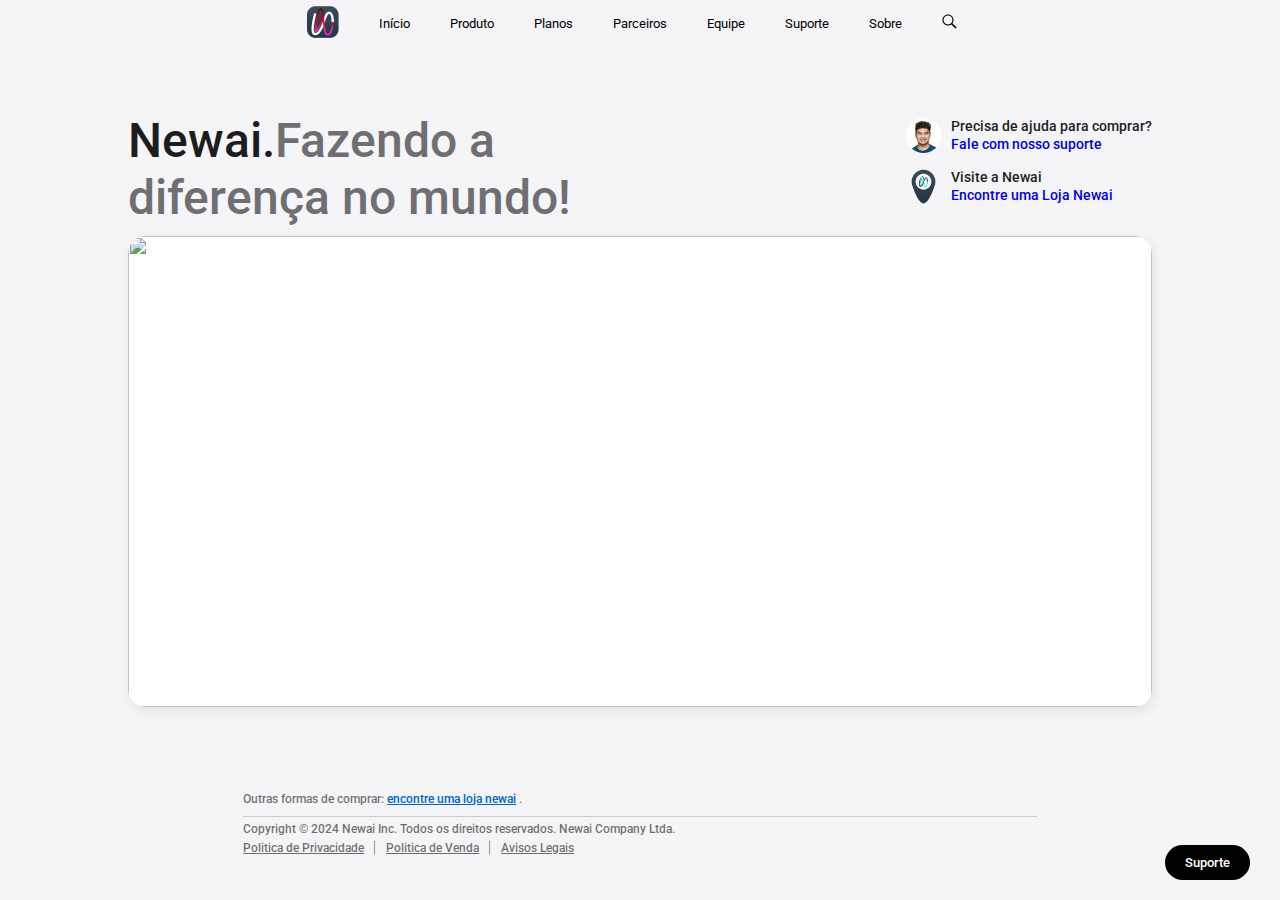
==== index.html @ 6e4234dc "Add files via upload" ====
<!DOCTYPE html>
<html lang="pt-BR">

<!-- Cabeça -->

<head>

    <!-- Meta -->
    <meta charset="UTF-8">
    <meta name="viewport" content="width=device-width, initial-scale=1.0">

    <!-- Titulo -->
    <title>Newai (Brasil)</title>

    <!-- Links CSS -->
    <link rel="stylesheet" href="./style/reset.css">
    <link rel="stylesheet" href="./style/global.css">
    <link rel="stylesheet" href="./style/global-mobile.css">
    <link rel="stylesheet" href="./style/botwai.css">

    <!-- Fonte -->
    <link rel="preconnect" href="https://fonts.googleapis.com">
    <link rel="preconnect" href="https://fonts.gstatic.com" crossorigin>
    <link
        href="https://fonts.googleapis.com/css2?family=Roboto:ital,wght@0,100;0,300;0,400;0,500;0,700;0,900;1,100;1,300;1,400;1,500;1,700;1,900&display=swap"
        rel="stylesheet">
    <link rel="icon" href="./assets/favicon.ico" type="image/x-icon">

</head>

<!-- Corpo -->

<body>

    <!-- VLibras -->
    <div class="vlibra">
        <div vw class="enabled">
            <div vw-access-button class="active"></div>
            <div vw-plugin-wrapper>
                <div class="vw-plugin-top-wrapper"></div>
            </div>
        </div>
        <script class="vlibras" src="https://vlibras.gov.br/app/vlibras-plugin.js"></script>
        <script>
            new window.VLibras.Widget('https://vlibras.gov.br/app');
        </script>
    </div>

    <!-- Botwai -->
    <div class="chat-container">
        <button id="support-btn" onclick="toggleChat()">Suporte</button>
        <div id="chat-box" class="chat-box">
            <div class="chat-header">
                <span>BotWai</span>
                <div class="header-buttons">
                    <button onmouseover="showPopup('popup-reiniciar')" onmouseout="hidePopup('popup-reiniciar')"
                        onclick="clearChat(); restartChat()">
                        <svg xmlns="http://www.w3.org/2000/svg" width="20" height="20" fill="currentColor"
                            class="bi bi-trash" viewBox="0 0 16 16">
                            <path
                                d="M5.5 5.5A.5.5 0 0 1 6 6v6a.5.5 0 0 1-1 0V6a.5.5 0 0 1 .5-.5m2.5 0a.5.5 0 0 1 .5.5v6a.5.5 0 0 1-1 0V6a.5.5 0 0 1 .5-.5m3 .5a.5.5 0 0 0-1 0v6a.5.5 0 0 0 1 0z" />
                            <path
                                d="M14.5 3a1 1 0 0 1-1 1H13v9a2 2 0 0 1-2 2H5a2 2 0 0 1-2-2V4h-.5a1 1 0 0 1-1-1V2a1 1 0 0 1 1-1H6a1 1 0 0 1 1-1h2a1 1 0 0 1 1 1h3.5a1 1 0 0 1 1 1zM4.118 4 4 4.059V13a1 1 0 0 0 1 1h6a1 1 0 0 0 1-1V4.059L11.882 4zM2.5 3h11V2h-11z" />
                        </svg>
                        <span class="Pop-up" id="popup-reiniciar">Reiniciar</span>
                    </button>

                    <button onmouseover="showPopup('popup-fechar')" onmouseout="hidePopup('popup-fechar')"
                        onclick="toggleChat()">
                        <svg fill="#000000" height="20px" width="15px" version="1.1" id="Capa_1"
                            xmlns="http://www.w3.org/2000/svg" xmlns:xlink="http://www.w3.org/1999/xlink"
                            viewBox="0 0 460.775 460.775" xml:space="preserve">
                            <path d="M285.08,230.397L456.218,59.27c6.076-6.077,6.076-15.911,0-21.986L423.511,4.565c-2.913-2.911-6.866-4.55-10.992-4.55
                               c-4.127,0-8.08,1.639-10.993,4.55l-171.138,171.14L59.25,4.565c-2.913-2.911-6.866-4.55-10.993-4.55
                               c-4.126,0-8.08,1.639-10.992,4.55L4.558,37.284c-6.077,6.075-6.077,15.909,0,21.986l171.138,171.128L4.575,401.505
                               c-6.074,6.077-6.074,15.911,0,21.986l32.709,32.719c2.911,2.911,6.865,4.55,10.992,4.55c4.127,0,8.08-1.639,10.994-4.55
                               l171.117-171.12l171.118,171.12c2.913,2.911,6.866,4.55,10.993,4.55c4.128,0,8.081-1.639,10.992-4.55l32.709-32.719
                               c6.074-6.075,6.074-15.909,0-21.986L285.08,230.397z" />
                        </svg>
                        <span class="Pop-up" id="popup-fechar">Fechar</span>
                    </button>
                </div>
            </div>

            <div class="chat-body" id="chat-body">
                <div class="bot-message">
                    <img src="./assets/botwai.png" alt="">
                    <p>Oi! Sou BotWay🤖, o especialista de atendimento Newai. Como posso te ajudar hoje?</p>
                </div>
                <div id="faq-buttons">
                    <h1>Perguntas frequentes:</h1>
                    <button onclick="sendFAQ('produto', 'O que vocês vendem?')">O que vocês vendem?</button>
                    <button onclick="sendFAQ('contato', 'Como entrar em contato?')">Como entrar em contato?</button>
                    <button onclick="sendFAQ('planos', 'Quais são os planos?')">Quais são os planos?</button>
                </div>
            </div>
            <div id="loading" style="display: none;">
                <svg xmlns="http://www.w3.org/2000/svg" viewBox="0 0 100 100" preserveAspectRatio="xMidYMid" width="40"
                    height="40" style="shape-rendering: auto; display: block; background: transparent;"
                    xmlns:xlink="http://www.w3.org/1999/xlink">
                    <g>
                        <circle stroke-dasharray="47.12388980384689 17.707963267948966" r="10" stroke-width="6"
                            stroke="#cccccc" fill="none" cy="50" cx="50">
                            <animateTransform keyTimes="0;1" values="0 50 50;360 50 50" dur="1s"
                                repeatCount="indefinite" type="rotate" attributeName="transform"></animateTransform>
                        </circle>
                        <g></g>
                    </g>
                </svg>
            </div>
            <div class="chat-footer">
                <div class="input-container">
                    <input type="text" id="chat-input" placeholder="Escreva sua mensagem..."
                        onkeypress="handleEnter(event)">
                    <button onclick="sendMessage()" id="send-button">
                        <svg xmlns="http://www.w3.org/2000/svg" width="24" height="24" viewBox="0 0 24 24" id="send">
                            <path fill="none" d="M0 0h24v24H0V0z"></path>
                            <path
                                d="M3.4 20.4l17.45-7.48c.81-.35.81-1.49 0-1.84L3.4 3.6c-.66-.29-1.39.2-1.39.91L2 9.12c0 .5.37.93.87.99L17 12 2.87 13.88c-.5.07-.87.5-.87 1l.01 4.61c0 .71.73 1.2 1.39.91z">
                            </path>
                        </svg>
                    </button>
                </div>
            </div>
            <div class="chat-h1">
                <h1>O BotWai pode produzir informações imprecisas</h1>
            </div>
        </div>
    </div>

    <!-- Cabeçalho -->
    <header>
        <nav>
            <ul class="menu">
                <li class="logo"><a href="index.html"><img src="./assets/icone-newai-escuro.png" alt="Logo Newai"></a>
                </li>
                <li class="menu-item"><a href="index.html">Início</a></li>
                <li class="menu-item"><a href="produto.html">Produto</a></li>
                <li class="menu-item"><a href="planos.html">Planos</a></li>
                <li class="menu-item"><a href="parceiros.html">Parceiros</a></li>
                <li class="menu-item"><a href="leadership.html">Equipe</a></li>
                <li class="menu-item"><a href="suporte.html">Suporte</a></li>
                <li class="menu-item"><a href="sobre.html">Sobre</a></li>
                <li class="search">
                    <a href="javascript:void(0);" id="icone-pesquisa" onclick="abrirPesquisa()">
                        <svg xmlns="http://www.w3.org/2000/svg" width="15px" height="44px" viewBox="0 0 15 44">
                            <path
                                d="M14.298,27.202l-3.87-3.87c0.701-0.929,1.122-2.081,1.122-3.332c0-3.06-2.489-5.55-5.55-5.55c-3.06,0-5.55,2.49-5.55,5.55 c0,3.061,2.49,5.55,5.55,5.55c1.251,0,2.403-0.421,3.332-1.122l3.87,3.87c0.151,0.151,0.35,0.228,0.548,0.228 s0.396-0.076,0.548-0.228C14.601,27.995,14.601,27.505,14.298,27.202z M1.55,20c0-2.454,1.997-4.45,4.45-4.45 c2.454,0,4.45,1.997,4.45,4.45S8.454,24.45,6,24.45C3.546,24.45,1.55,22.454,1.55,20z" />
                        </svg>
                    </a>

                    <input class="input-buscar" type="text" list="sugestoes" class="caixa-pesquisa" id="campo-pesquisa"
                        name="query" placeholder="Buscar no site" required oninput="verificarSugestao()"
                        style="display:none;">
                    <datalist id="sugestoes">
                        <option value="Início">
                        <option value="Produto">
                        <option value="Planos">
                        <option value="Parceiros">
                        <option value="Equipe">
                        <option value="Suporte">
                        <option value="Sobre">
                    </datalist>
                </li>
                <div class="right-icons">
                    <li class="hamburguer" onclick="toggleMenu()"><svg width="18" height="18" viewBox="0 0 18 18">
                            <polyline id="globalnav-menutrigger-bread-bottom"
                                class="globalnav-menutrigger-bread globalnav-menutrigger-bread-bottom" fill="none"
                                stroke="currentColor" stroke-width="1.2" stroke-linecap="round" stroke-linejoin="round"
                                points="2 12, 16 12">
                                <animate id="globalnav-anim-menutrigger-bread-bottom-open" attributeName="points"
                                    keyTimes="0;0.5;1" dur="0.24s" begin="indefinite" fill="freeze" calcMode="spline"
                                    keySplines="0.42, 0, 1, 1;0, 0, 0.58, 1"
                                    values=" 2 12, 16 12; 2 9, 16 9; 3.5 15, 15 3.5"></animate>
                                <animate id="globalnav-anim-menutrigger-bread-bottom-close" attributeName="points"
                                    keyTimes="0;0.5;1" dur="0.24s" begin="indefinite" fill="freeze" calcMode="spline"
                                    keySplines="0.42, 0, 1, 1;0, 0, 0.58, 1"
                                    values=" 3.5 15, 15 3.5; 2 9, 16 9; 2 12, 16 12"></animate>
                            </polyline>
                            <polyline id="globalnav-menutrigger-bread-top"
                                class="globalnav-menutrigger-bread globalnav-menutrigger-bread-top" fill="none"
                                stroke="currentColor" stroke-width="1.2" stroke-linecap="round" stroke-linejoin="round"
                                points="2 5, 16 5">
                                <animate id="globalnav-anim-menutrigger-bread-top-open" attributeName="points"
                                    keyTimes="0;0.5;1" dur="0.24s" begin="indefinite" fill="freeze" calcMode="spline"
                                    keySplines="0.42, 0, 1, 1;0, 0, 0.58, 1"
                                    values=" 2 5, 16 5; 2 9, 16 9; 3.5 3.5, 15 15"></animate>
                                <animate id="globalnav-anim-menutrigger-bread-top-close" attributeName="points"
                                    keyTimes="0;0.5;1" dur="0.24s" begin="indefinite" fill="freeze" calcMode="spline"
                                    keySplines="0.42, 0, 1, 1;0, 0, 0.58, 1"
                                    values=" 3.5 3.5, 15 15; 2 9, 16 9; 2 5, 16 5"></animate>
                            </polyline>
                        </svg>
                    </li>
                    <li class="close-button" onclick="toggleMenu()">
                        <svg width="15" height="15" viewBox="0 0 18 18">
                            <!-- Ícone de fechar (X) -->
                            <line x1="1" y1="1" x2="17" y2="17" stroke="currentColor" stroke-width="2" />
                            <line x1="17" y1="1" x2="1" y2="17" stroke="currentColor" stroke-width="2" />
                        </svg>
                    </li>
                </div>
            </ul>
        </nav>
    </header>

    <!-- Corpo -->
    <main>
        <section class="section">
            <div class="interface">
                <div class="flex">
                    <div class="inovacao-text inline">
                        <h1 class="inovacao-h1">Newai.<span class="inovacao-span">Fazendo a <br>diferença no
                                mundo!</span>
                        </h1>
                    </div>
                    <div class="inovacao-text inovacao-div">
                        <div class="ajuda">
                            <img class="ajuda-img" src="./assets/suporte-icon.jpeg" alt="">
                            <div>
                                <h1 class="ajuda-h1">Precisa de ajuda para comprar?</h1>
                                <a class="ajuda-a" href="suporte.html#formulario">Fale com nosso suporte</a>
                            </div>
                        </div>
                        <div class="visita">
                            <img class="visita-img" src="./assets/local.png" alt="">
                            <div>
                                <h1 class="visita-h1">Visite a Newai</h1>
                                <a class="visita-a" href="#" onclick="encontrarLoja()">Encontre uma Loja Newai</a>

                                <script>
                                    function encontrarLoja() {
                                        alert("Estamos em expansão! Em breve você encontrará uma loja Newai perto de você.");
                                    }
                                </script>
                            </div>
                        </div>
                    </div>
                </div>
                <div class="card">
                    <img src="./assets/exemplo.jpg">
                </div>
            </div>
        </section>
    </main>

    <!-- Rodape -->
    <footer>
        <div class="footer">
            <div>
                <h1 class="footer-h1">Outras formas de comprar: <a href="#" onclick="encontrarLoja()">encontre uma loja
                        newai</a>

                    <script>
                        function encontrarLoja() {
                            alert("Estamos em expansão! Em breve você encontrará uma loja Newai perto de você.");
                        }
                    </script>.
                </h1>
            </div>
            <hr class="hr">
            <div>
                <div>Copyright © 2024 Newai Inc. Todos os direitos reservados. Newai Company Ltda.</div>
                <div class="flex">
                    <a class="flex-h1 margin" href="./pdf/Politica de Privacidade.pdf" target="_blank"
                        rel="noopener noreferrer">Politica de Privacidade</a>
                    <hr>
                    <a class="flex-h1" href="./pdf/Politica de Venda.pdf" target="_blank"
                        rel="noopener noreferrer">Politica de Venda</a>
                    <hr>
                    <a class="flex-h1" href="./pdf/Avisos Legais.pdf" target="_blank" rel="noopener noreferrer">Avisos
                        Legais</a>
                </div>
            </div>
        </div>
    </footer>

    <!-- Links JS -->
    <script src="./script/botwai.js"></script>
    <script src="./script/header-mobile.js"></script>
    <script src="./script/search.js"></script>

</body>

</html>
---- style/global.css ----
:root {
	--bg-primary: #f5f5f7;
	--text-light: #000000;
	--title-primary-color: #1d1d1f;
	--title-second-color: #6e6e73;
	--title-card: #fff;
	--footer-color: #0000008f;
	--link: #0066cc;
}

html {
	scroll-behavior: smooth;
}

body {
	background-color: var(--bg-primary);
}

.interface {
	max-width: 1920px;
	margin: 0 auto;
}

.flex {
	display: flex;
	flex-flow: row wrap;
	width: 100%;
}

/*header{
	height: fit-content;
	opacity: 0.9;
	position: sticky;
	top: 0;
	z-index: 1;
}*/

header nav ul {
    margin: 0 auto;
    width: fit-content;
    display: flex;
    align-items: center;
    gap: 1rem;
    padding: 0 2rem;
}

header nav ul li {
    min-width: fit-content;
    height: fit-content;
    padding: 0 0.75rem;
    font-size: small;
    cursor: pointer;
    list-style-type: none;
}

header nav ul li a {
    text-decoration: none;
    color: var(--text-light);
    display: inline-block;
    font-weight: 400;
}

.search{
	color: #1d1d1f;
}

.hamburguer{
	display: none;
}

.close-button{
	display: none;
}

.input-buscar[type="text"] {
    margin-top: 15px;
    cursor: text;
    width: 100%;
    height: 3.2rem;
    padding: 12px 20px;
    border-radius: 12px;
    box-sizing: border-box;
    border: 1px solid #86868b;
    background-color: transparent;
    font-size: 17px;
    font-weight: 300;
}

.input-buscar {
    display: none;
    margin-bottom: 15px;
}

.section {
	padding: 40px 10%;
}

.section .flex {
	align-items: center;
}

.inovacao-text {
	border-radius: 20px;
	margin-top: 25px;
}

.inovacao-div {
	inset-inline-end: 10%;
	position: absolute;
}

.inovacao-h1 {
	font-size: 48px;
	color: var(--title-primary-color);
}

.inovacao-span {
	font-size: 48px;
	color: var(--title-second-color);
}

.ajuda,
.visita {
	padding: 0 0 16px;
	display: flex;
	inset-inline-end: 0;
	gap: 10px;
}

.ajuda-img,
.visita-img {
	width: 35px;
	aspect-ratio: auto 35 / 35;
	height: 35px;
}

.ajuda-h1,
.visita-h1 {
	color: var(--title-primary-color);
	font-size: 14px;
}

.ajuda-a,
.visita-a {
	font-size: 14px;
	text-decoration: none;
}

.card {
	cursor: pointer;
	background-color: #fff;
	border-radius: 18px;
	box-shadow: 2px 4px 12px #00000014;
	box-sizing: border-box;
	height: 29.4117647059rem;
	overflow: hidden;
	position: relative;
	transition: all .3s cubic-bezier(0, 0, .5, 1);
	margin-top: 10px;
}

.card:hover {
	scale: 1.01;
	box-shadow: 4px 8px 24px #00000030;
}

.card img {
	display: block;
	height: 100%;
	object-fit: cover;
	width: 100%;
}

.footer {
	padding: 40px 19%;
}

.footer-h1 {
	font-size: 12px;
	color: var(--footer-color);
	margin-bottom: 10px;
}

.footer-h1 a {
	color: var(--link);
}

.hr {
	border: 0;
	border-top: 1px solid #ccc;
}

.footer div {
	margin-top: 5px;
}

.footer div,
.flex-h1 {
	font-size: 12px;
	color: var(--footer-color);
}

.flex-h1 {
	margin-left: 10px;
	margin-right: 10px;
}

.margin {
	margin-left: 0;
}
---- style/global-mobile.css ----
@media (max-width: 768px) {
    :root {
        --text-button: #333336;
        --color-icon: #333336;
        --background-menu-color: #f5f5f7; 
    }

    .search {
        display: none;
    }

    /* Header */

    .logo {
        display: flex;
        align-items: center;
        position: absolute;
        left: 16px;
        top: 16px;
    }

    .logo img {
        width: 25px;
    }

    .menu-item {
        display: none;
    }

    .menu-item a {
        color: var(--text-button);
        font-weight: 500;
        font-size: 28px;
    }

    .right-icons {
        display: flex;
        align-items: center;
        position: absolute;
        right: 5px;
        top: 20px;
    }

    .hamburguer {
        display: block;
        cursor: pointer;
    }

    .hamburguer svg {
        color: var(--color-icon);
    }

    @keyframes slideDown {
        from {
            opacity: 0;
            transform: translateY(-20%);
        }
        to {
            opacity: 1;
            transform: translateY(0);
        }
    }

    @keyframes slideUp {
        from {
            opacity: 1;
            transform: translateY(0);
        }
        to {
            opacity: 0;
            transform: translateY(-100%);
        }
    }

    .menu {
        /* Define o menu com estilo padrão */
        display: flex;
        list-style: none;
        transition: opacity 0.3s ease, transform 0.3s ease;
    }

    .menu.responsive {
        /* Ative o menu responsivo e aplique animação */
        display: flex;
        flex-direction: column;
        align-items: center;
        position: fixed;
        top: 0;
        left: 0;
        width: 100%;
        height: 110vh;
        background-color: var(--background-menu-color);
        z-index: 9999;
        padding-top: 60px;
        animation: slideDown 0.8s ease forwards; /* Aplica a animação */
    }

    .menu.responsive.hide {
        animation: slideUp 0.8s forwards;
    }

    .menu.responsive .logo,
    .menu.responsive .hamburguer {
        display: none;
    }

    .menu.responsive .vlibra {
        display: none;
    }

    .menu.responsive .menu-item {
        display: block;
        width: 100%;
        padding: 0 10px;
    }

    body.menu-open {
        overflow: hidden;
    }

    .close-button {
        display: none;
        position: absolute;
        top: 1px;
        right: 1px;
        cursor: pointer;
        color: var(--color-icon);
        z-index: 10000;
    }

    .menu.responsive .close-button {
        display: block;
    }

    /* Corpo */

    .inovacao-h1{
        font-size: 32px;
    }

    .inovacao-span{
        font-size: 32px;
    }

    .inovacao-text{
        margin-top: 50px;
    }

    .inovacao-div{
        margin-top: 280px;
        inset-inline-start: 10%;
    }

    .card{
        margin-top: 150px;
    }
    
}
---- style/botwai.css ----
.chat-container {
    position: fixed;
    bottom: 20px;
    right: 30px;
    z-index: 9999;
}

#support-btn {
    background-color: #000000;
    color: #fff;
    border: none;
    padding: 10px 20px;
    border-radius: 50px;
    cursor: pointer;
}

@keyframes popIn {
    0% {
        transform: translateY(100%);
        opacity: 0;
    }

    60% {
        transform: translateY(-5%);
        opacity: 1;
    }

    100% {
        transform: translateY(0);
        opacity: 1;
    }
}

@keyframes popOut {
    0% {
        transform: translateY(0);
        opacity: 1;
    }

    60% {
        transform: translateY(-5%);
        opacity: 1;
    }

    100% {
        transform: translateY(100%);
        opacity: 0;
    }
}

.chat-box {
    width: 360px;
    height: 70%;
    background-color: #fff;
    border: 1px solid #ccc;
    border-radius: 8px;
    position: fixed;
    bottom: 70px;
    right: 30px;
    display: flex;
    visibility: hidden;
    box-shadow: 0px 0px 10px rgba(0, 0, 0, 0.1);
    flex-direction: column;
    opacity: 0;
}

.chat-box.visible {
    visibility: visible;
    opacity: 1;
    animation: popIn 0.5s forwards;
}

.chat-box.hide {
    animation: popOut 0.5s forwards;
    animation-fill-mode: forwards;
}


.chat-header {
    color: #000000;
    padding: 20px;
    margin-bottom: -20px;
    margin-top: -10px;
    display: flex;
    justify-content: space-between;
    align-items: center;
    border-radius: 8px 8px 0 0;
    background-color: transparent;
    position: sticky;
    top: 0;
    z-index: 10;
}

.chat-header span {
    font-weight: 600;
}

.chat-header button {
    background-color: transparent;
    border: transparent;
    cursor: pointer;
    padding: 10px;
}

.chat-header button:hover {
    background-color: #f2f3f6;
    border-radius: 10px;
}

.Pop-up {
    background-color: #6d7081;
    border-radius: 4px;
    color: #fff;
    display: none;
    font-size: 14px;
    line-height: 1.7;
    padding: 0 8px;
    pointer-events: none;
    position: absolute;
    text-wrap: nowrap;
    margin-top: 15px;
    margin-left: 10px;
    transform: translate(-50%);
}

.chat-body {
    flex: 1;
    padding: 10px;
    overflow-y: auto;
}

.chat-body::-webkit-scrollbar {
    width: 8px;
}

.chat-body::-webkit-scrollbar-track {
    background: #f1f1f1;
    border-radius: 10px;
}

.chat-body::-webkit-scrollbar-thumb {
    background-color: #6d7081;
    border-radius: 10px;
    border: 2px solid #f1f1f1;
}

.chat-body::-webkit-scrollbar-thumb:hover {
    background-color: #555;
}

.bot-message {
    display: flex;
}

.bot-message img {
    height: 100%;
    width: 40px;
    padding-left: 5px;
    padding-right: 10px;
    padding-top: 5px;
}

.bot-message p {
    font-size: 14px;
    font-weight: 400;
    line-height: 1.7;
    padding-left: 5px;
    padding-right: 10px;
    padding-top: 5px;
    padding-bottom: 5px;
    margin: auto;
}

.chat-footer {
    padding: 10px;
    display: flex;
    gap: 5px;
    background-color: #fff;
    position: sticky;
    bottom: 0;
    z-index: 10;
}

.chat-h1 {
    justify-content: center;
    text-align: center;
}

.chat-h1 h1 {
    padding: 10px;
    font-size: 12px;
    font-weight: 400;
    color: #6d7081;
}

.bot-message,
.user-message {
    max-width: 100%;
    padding: 10px;
    border-radius: 10px;
    margin-bottom: 10px;
}

.bot-message {
    background-color: #f2f3f6;
    align-self: flex-start;
}

.user-message {
    display: flex;
    align-items: center;
}

.user-message svg {
    background-color: #f2f3f6;
    border-radius: 5px;
    margin-right: 8px;
}

.user-message p {
    font-size: 14px;
    font-weight: 400;
    line-height: 1.7;
}

.input-container {
    position: relative;
    display: flex;
    align-items: center;
    width: 100%;
    margin-bottom: -10px;
}

#chat-input {
    font-weight: 400;
    width: 100%;
    padding-right: 50px;
    padding: 10px;
    border: 1px solid #ccc;
    box-sizing: border-box;
    flex: 1;
    border-radius: 10px;
    outline: none;
    transition: 0.3s;
}

#chat-input:hover {
    border: 1px solid #333;
    transition: 0.3s;
}

#send-button {
    position: absolute;
    right: 10px;
    padding: 10px;
    background-color: transparent;
    border: none;
    cursor: pointer;
}

#send-button svg {
    fill: #6d7081;
}

#send-button:hover svg {
    fill: #333;
}

#faq-buttons {
    padding-top: 20px;
    padding-left: 10px;
    padding-right: 10px;
    display: flex;
    flex-direction: column;
    gap: 5px;
}

#faq-buttons h1 {
    color: #1d1e20;
    font-size: 12px;
    font-weight: 400;
    margin-bottom: 1px;
}

#faq-buttons button {
    color: #1d1e20;
    font-size: 12px;
    font-weight: 400;
    text-align: justify;
    background-color: transparent;
    right: 5px;
    border: 1px solid #dadce0;
    margin-top: 4px;
    padding: 15px 16px;
    border-radius: 999px;
    cursor: pointer;
    transition: 0.3s;
}

#faq-buttons button:hover{
    border: 1px solid #333;
    transition: 0.3s;
}

#loading {
    display: none;
    text-align: center;
    justify-content: space-between;
    margin-left: 45%;
}
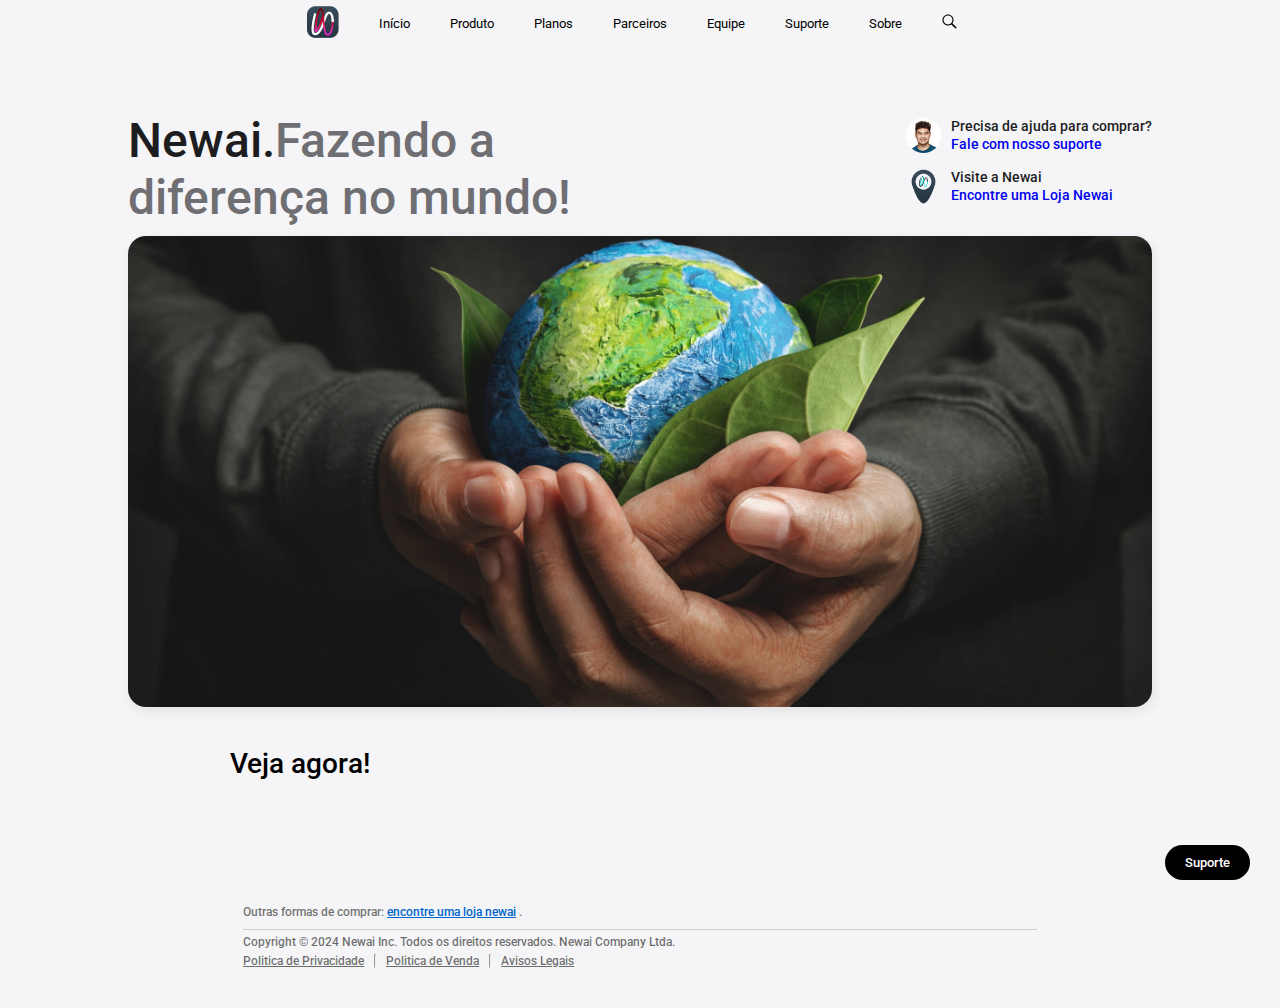
==== commit 3a9d75a3: "Add files via upload" ====
--- a/index.html
+++ b/index.html
@@ -238,8 +238,11 @@
                     </div>
                 </div>
                 <div class="card">
-                    <img src="./assets/exemplo.jpg">
-                </div>
+                    <img src="./assets/mundo.jpeg">
+                </div>
+                <section class="section">
+                    <h1 class="h1-veja">Veja agora!</h1>
+                </section>
             </div>
         </section>
     </main>
--- a/style/global.css
+++ b/style/global.css
@@ -171,6 +171,10 @@
 	width: 100%;
 }
 
+.h1-veja{
+	font-size: 28px;
+}
+
 .footer {
 	padding: 40px 19%;
 }
--- a/style/global-mobile.css
+++ b/style/global-mobile.css
@@ -10,6 +10,7 @@
     }
 
     /* Header */
+    
 
     .logo {
         display: flex;
@@ -93,6 +94,7 @@
         z-index: 9999;
         padding-top: 60px;
         animation: slideDown 0.8s ease forwards; /* Aplica a animação */
+
     }
 
     .menu.responsive.hide {
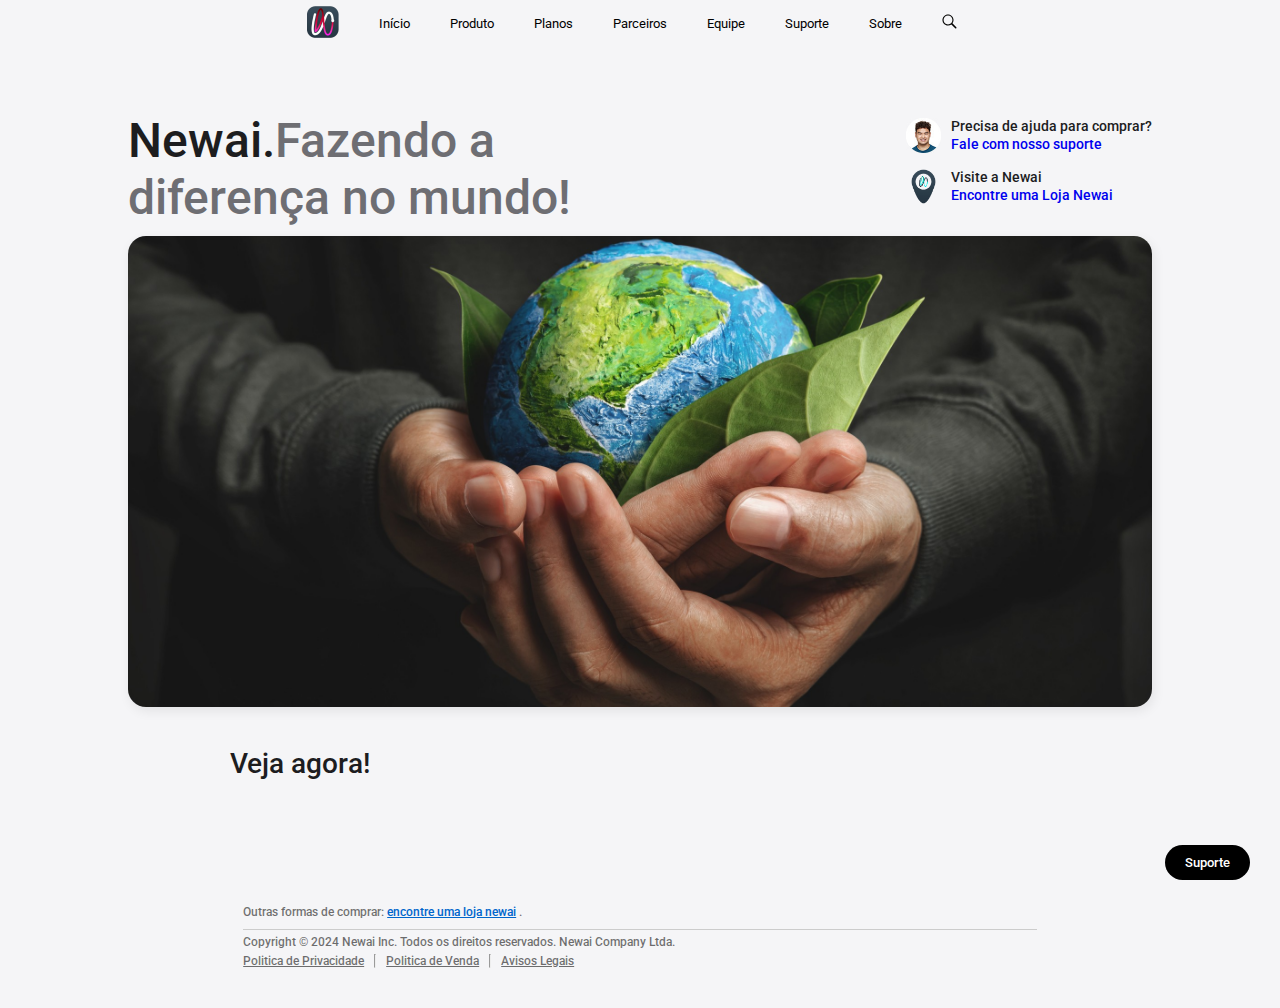
==== commit 2c2fa1e9: "Add files via upload" ====
--- a/index.html
+++ b/index.html
@@ -242,6 +242,9 @@
                 </div>
                 <section class="section">
                     <h1 class="h1-veja">Veja agora!</h1>
+                    <div>
+                        
+                    </div>
                 </section>
             </div>
         </section>
--- a/style/global.css
+++ b/style/global.css
@@ -73,10 +73,9 @@
 }
 
 .input-buscar[type="text"] {
-    margin-top: 15px;
     cursor: text;
     width: 100%;
-    height: 3.2rem;
+    height: 2rem;
     padding: 12px 20px;
     border-radius: 12px;
     box-sizing: border-box;
@@ -88,7 +87,8 @@
 
 .input-buscar {
     display: none;
-    margin-bottom: 15px;
+	margin-top: 7.7px;
+	margin-bottom: 7.7px;
 }
 
 .section {
@@ -173,6 +173,7 @@
 
 .h1-veja{
 	font-size: 28px;
+	color: var(--title-primary-color);
 }
 
 .footer {
--- a/style/global-mobile.css
+++ b/style/global-mobile.css
@@ -2,7 +2,8 @@
     :root {
         --text-button: #333336;
         --color-icon: #333336;
-        --background-menu-color: #f5f5f7; 
+        --background-menu-color: #f5f5f7;
+        --background-header-color: #ffffff; 
     }
 
     .search {
@@ -10,7 +11,18 @@
     }
 
     /* Header */
-    
+    header {
+        padding: 30px 0;
+        width: 100%;
+        position: relative;
+        z-index: 1000;
+    }
+
+    nav {
+        display: flex;
+        justify-content: space-between;
+        align-items: center;
+    }
 
     .logo {
         display: flex;
@@ -45,10 +57,6 @@
     .hamburguer {
         display: block;
         cursor: pointer;
-    }
-
-    .hamburguer svg {
-        color: var(--color-icon);
     }
 
     @keyframes slideDown {
@@ -94,7 +102,6 @@
         z-index: 9999;
         padding-top: 60px;
         animation: slideDown 0.8s ease forwards; /* Aplica a animação */
-
     }
 
     .menu.responsive.hide {
@@ -136,25 +143,24 @@
 
     /* Corpo */
 
-    .inovacao-h1{
+    .inovacao-h1 {
         font-size: 32px;
     }
 
-    .inovacao-span{
+    .inovacao-span {
         font-size: 32px;
     }
 
-    .inovacao-text{
-        margin-top: 50px;
+    .inovacao-text {
+        margin-top: 10px;
     }
 
-    .inovacao-div{
+    .inovacao-div {
         margin-top: 280px;
         inset-inline-start: 10%;
     }
 
-    .card{
+    .card {
         margin-top: 150px;
     }
-    
 }
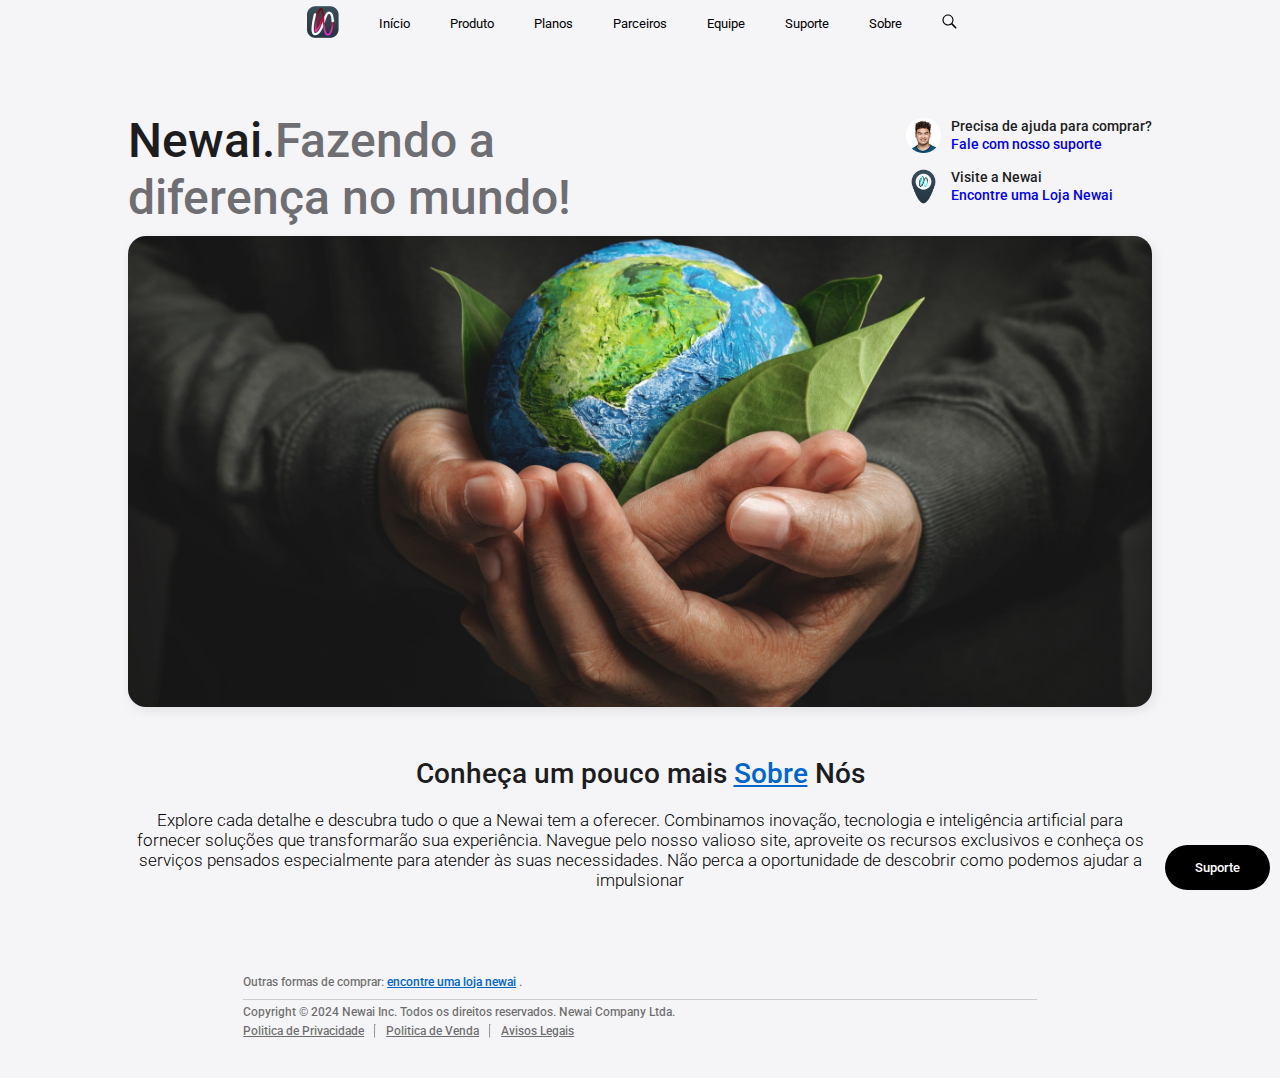
==== commit 61d584d8: "Add files via upload" ====
--- a/index.html
+++ b/index.html
@@ -24,7 +24,7 @@
     <link
         href="https://fonts.googleapis.com/css2?family=Roboto:ital,wght@0,100;0,300;0,400;0,500;0,700;0,900;1,100;1,300;1,400;1,500;1,700;1,900&display=swap"
         rel="stylesheet">
-    <link rel="icon" href="./assets/favicon.ico" type="image/x-icon">
+    <link rel="icon" href="./assets/icone-newai-escuro.png" type="image/x-icon">
 
 </head>
 
@@ -151,7 +151,7 @@
 
                     <input class="input-buscar" type="text" list="sugestoes" class="caixa-pesquisa" id="campo-pesquisa"
                         name="query" placeholder="Buscar no site" required oninput="verificarSugestao()"
-                        style="display:none;">
+                        onblur="fecharPesquisa()" style="display:none;">
                     <datalist id="sugestoes">
                         <option value="Início">
                         <option value="Produto">
@@ -240,12 +240,34 @@
                 <div class="card">
                     <img src="./assets/mundo.jpeg">
                 </div>
-                <section class="section">
-                    <h1 class="h1-veja">Veja agora!</h1>
-                    <div>
-                        
+                <div class="inovacao-text inovacao-div mobile-inovacao">
+                    <div class="ajuda">
+                        <img class="ajuda-img" src="./assets/suporte-icon.jpeg" alt="">
+                        <div>
+                            <h1 class="ajuda-h1">Precisa de ajuda para comprar?</h1>
+                            <a class="ajuda-a" href="suporte.html#formulario">Fale com nosso suporte</a>
+                        </div>
                     </div>
-                </section>
+                    <div class="visita">
+                        <img class="visita-img" src="./assets/local.png" alt="">
+                        <div>
+                            <h1 class="visita-h1">Visite a Newai</h1>
+                            <a class="visita-a" href="#" onclick="encontrarLoja()">Encontre uma Loja Newai</a>
+
+                            <script>
+                                function encontrarLoja() {
+                                    alert("Estamos em expansão! Em breve você encontrará uma loja Newai perto de você.");
+                                }
+                            </script>
+                        </div>
+                    </div>
+                </div>
+                <h1 class="conheca-h1">Conheça um pouco mais <a href="sobre.html">Sobre</a> Nós</h1>
+                <p class="conheca-p">Explore cada detalhe e descubra tudo o que a Newai tem a oferecer. Combinamos
+                    inovação, tecnologia e inteligência artificial para fornecer soluções que transformarão sua
+                    experiência. Navegue pelo nosso valioso site, aproveite os recursos exclusivos e conheça os serviços
+                    pensados ​​especialmente para atender às suas necessidades. Não perca a oportunidade de descobrir
+                    como podemos ajudar a impulsionar</p>
             </div>
         </section>
     </main>
@@ -274,7 +296,8 @@
                     <a class="flex-h1" href="./pdf/Politica de Venda.pdf" target="_blank"
                         rel="noopener noreferrer">Politica de Venda</a>
                     <hr>
-                    <a class="flex-h1" href="./pdf/Avisos Legais.pdf" target="_blank" rel="noopener noreferrer">Avisos
+                    <a class="flex-h1 mobile-flex" href="./pdf/Avisos Legais.pdf" target="_blank"
+                        rel="noopener noreferrer">Avisos
                         Legais</a>
                 </div>
             </div>
--- a/style/global.css
+++ b/style/global.css
@@ -36,57 +36,57 @@
 }*/
 
 header nav ul {
-    margin: 0 auto;
-    width: fit-content;
-    display: flex;
-    align-items: center;
-    gap: 1rem;
-    padding: 0 2rem;
+	margin: 0 auto;
+	width: fit-content;
+	display: flex;
+	align-items: center;
+	gap: 1rem;
+	padding: 0 2rem;
 }
 
 header nav ul li {
-    min-width: fit-content;
-    height: fit-content;
-    padding: 0 0.75rem;
-    font-size: small;
-    cursor: pointer;
-    list-style-type: none;
+	min-width: fit-content;
+	height: fit-content;
+	padding: 0 0.75rem;
+	font-size: small;
+	cursor: pointer;
+	list-style-type: none;
 }
 
 header nav ul li a {
-    text-decoration: none;
-    color: var(--text-light);
-    display: inline-block;
-    font-weight: 400;
-}
-
-.search{
+	text-decoration: none;
+	color: var(--text-light);
+	display: inline-block;
+	font-weight: 400;
+}
+
+.search {
 	color: #1d1d1f;
 }
 
-.hamburguer{
-	display: none;
-}
-
-.close-button{
+.hamburguer {
+	display: none;
+}
+
+.close-button {
 	display: none;
 }
 
 .input-buscar[type="text"] {
-    cursor: text;
-    width: 100%;
-    height: 2rem;
-    padding: 12px 20px;
-    border-radius: 12px;
-    box-sizing: border-box;
-    border: 1px solid #86868b;
-    background-color: transparent;
-    font-size: 17px;
-    font-weight: 300;
+	cursor: text;
+	width: 100%;
+	height: 2rem;
+	padding: 12px 20px;
+	border-radius: 12px;
+	box-sizing: border-box;
+	border: 1px solid #86868b;
+	background-color: transparent;
+	font-size: 17px;
+	font-weight: 300;
 }
 
 .input-buscar {
-    display: none;
+	display: none;
 	margin-top: 7.7px;
 	margin-bottom: 7.7px;
 }
@@ -102,6 +102,10 @@
 .inovacao-text {
 	border-radius: 20px;
 	margin-top: 25px;
+}
+
+.mobile-inovacao {
+	display: none;
 }
 
 .inovacao-div {
@@ -171,9 +175,22 @@
 	width: 100%;
 }
 
-.h1-veja{
+.conheca-h1{
+	margin-top: 50px;
+	text-align: center;
 	font-size: 28px;
 	color: var(--title-primary-color);
+}
+
+.conheca-h1 a{
+	color: var(--link);
+}
+
+.conheca-p{
+	margin-top: 20px;
+	text-align: center;
+	font-size: 17px;
+	font-weight: 300;
 }
 
 .footer {
--- a/style/global-mobile.css
+++ b/style/global-mobile.css
@@ -3,7 +3,7 @@
         --text-button: #333336;
         --color-icon: #333336;
         --background-menu-color: #f5f5f7;
-        --background-header-color: #ffffff; 
+        --background-header-color: #ffffff;
     }
 
     .search {
@@ -64,6 +64,7 @@
             opacity: 0;
             transform: translateY(-20%);
         }
+
         to {
             opacity: 1;
             transform: translateY(0);
@@ -75,6 +76,7 @@
             opacity: 1;
             transform: translateY(0);
         }
+
         to {
             opacity: 0;
             transform: translateY(-100%);
@@ -101,7 +103,8 @@
         background-color: var(--background-menu-color);
         z-index: 9999;
         padding-top: 60px;
-        animation: slideDown 0.8s ease forwards; /* Aplica a animação */
+        animation: slideDown 0.8s ease forwards;
+        /* Aplica a animação */
     }
 
     .menu.responsive.hide {
@@ -156,11 +159,20 @@
     }
 
     .inovacao-div {
-        margin-top: 280px;
         inset-inline-start: 10%;
+        display: none;
     }
 
-    .card {
-        margin-top: 150px;
+    .mobile-inovacao {
+        display: block;
+        margin-top: 20px;
     }
-}
+
+    .conheca-h1{
+        margin-top: 200px;
+    }
+
+    .mobile-flex{
+        margin-left: 0px;
+    }
+}--- a/style/botwai.css
+++ b/style/botwai.css
@@ -1,15 +1,18 @@
 .chat-container {
     position: fixed;
-    bottom: 20px;
-    right: 30px;
-    z-index: 9999;
+    bottom: 10px;
+    right: 10px;
+    z-index: 999;
 }
 
 #support-btn {
+    display: flex;
+    align-items: center;
+    gap: 10px;
     background-color: #000000;
     color: #fff;
     border: none;
-    padding: 10px 20px;
+    padding: 15px 30px;
     border-radius: 50px;
     cursor: pointer;
 }
@@ -297,7 +300,7 @@
     transition: 0.3s;
 }
 
-#faq-buttons button:hover{
+#faq-buttons button:hover {
     border: 1px solid #333;
     transition: 0.3s;
 }
